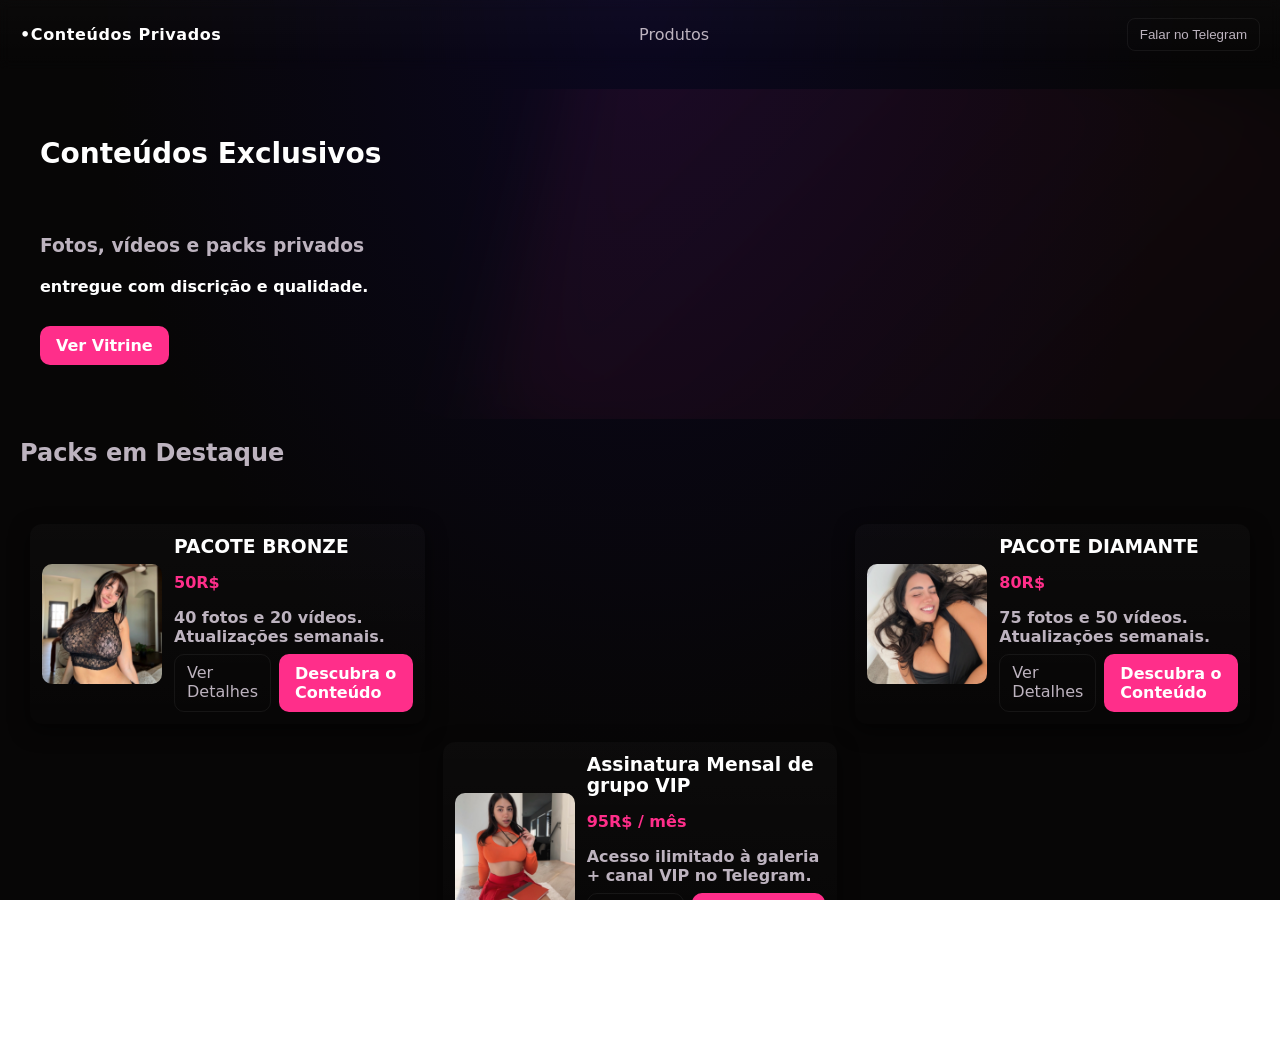
==== index.html @ 59c19920 "Add files via upload" ====
<!DOCTYPE html>
<html lang="pt-BR">
<head>
  <meta charset="UTF-8" />
  <meta name="viewport" content="width=device-width, initial-scale=1.0" />
  <title> Conteúdos da Lyra </title>
  <link rel="stylesheet" href="styles.css" />
</head>
<body>
  <header class="header">
    <div class="brand">•Conteúdos Privados</div>
    <nav class="nav">
        <a href="#produtos">Produtos</a>
    </nav>
    <button class="cta" onclick="openTelegram()">Falar no Telegram</button>
  </header>

  <main>
    <section class="hero">
      <div class="hero-inner">
        <h1>Conteúdos Exclusivos</h1><br>
      <br>  
      <h3> <p>Fotos, vídeos e packs privados </h3> </p> 
<h4>entregue com discrição e qualidade.</p> 
</h4><br>
      <p> <a class="btn-primary" href="#produtos">Ver Vitrine</a>
    </p> 
      </div>
      <div class="hero-overlay"></div>
    </section>

    <section id="produtos" class="produtos">
      <h2 class="section-title">Packs em Destaque</h2>

    <br>  <div class="grid">
        <article class="card" tabindex="0">
          <img src="mia.monroex_565093858_18086937835937154_8053127320206469756_n.jpg" alt="Pack Premium" />
          <div class="card-body">
            <h3>PACOTE BRONZE</h3>
            <p class="price">50R$</p>
            <p class="desc"> <strong>40 fotos e 20 vídeos. Atualizações semanais.</strong></p>
            <div class="card-actions">
              <a class="btn-outline" href="product1.html">Ver Detalhes</a>
              <a class="btn-primary" href="product1.html">Descubra o Conteúdo
              </a>
            </div>
          </div>
        </article>

       <br> <article class="card" tabindex="0">
          <img src="mia.monroex_565183778_18085992865937154_7002290567586090973_n.jpg" alt="Pack VIP" />
          <div class="card-body">
            <h3>PACOTE DIAMANTE</h3>
            <p class="price">80R$</p>
            <p class="desc"> <strong>75 fotos e 50 vídeos. Atualizações semanais.</strong></p>
            <div class="card-actions">
              <a class="btn-outline" href="product2.html">Ver Detalhes</a>
              <a class="btn-primary" href="product2.html">Descubra o Conteúdo</a>
            </div>
          </div>
        </article>

        <br> <article class="card" tabindex="0">
          <img src="mia.monroex_567133758_18086740846937154_8622226715872293962_n.jpg" alt="Assinatura Mensal" />
          <div class="card-body">
            <h3>Assinatura Mensal de grupo VIP</h3>
            <p class="price">95R$ / mês</p>
            <p class="desc"> <strong>Acesso ilimitado à galeria + canal VIP no Telegram.</strong></p>
            <div class="card-actions">
              <a class="btn-outline" href="product3.html">Ver Detalhes</a>
              <a class="btn-primary" href="product3.html">Descubra o Conteúdo </a>
            </div>
          </div>
        </article>
      </div>
    </section>
  </main>

  <footer class="footer">© <span id="ano"></span> • Entrega discreta</footer>

  <!-- SCRIPT DO SCROLL AUTOMÁTICO -->
  <script>
    const galeria = document.querySelector('.gallery');

    setInterval(() => {
      if (!galeria) return;

      const larguraImagem = galeria.querySelector("img")?.clientWidth || 300;

      // Rola 1 imagem por vez
      galeria.scrollLeft += larguraImagem + 10;

      // Quando chega no fim, volta ao início
      if (galeria.scrollLeft + galeria.clientWidth >= galeria.scrollWidth - 5) {
        galeria.scrollLeft = 0;
      }
    }, 4000); // 4 segundos
  </script>

  <script src="script.js"></script>
</body>
</html>
---- styles.css ----
/* Dark + sensual + premium styles (mobile-first) */
:root{
  --bg:#070606;
  --card:#0f0d10;
  --muted:#bdb3bf;
  --accent:#ff2e8a;
  --glass: rgba(255,255,255,0.04);
}
*{box-sizing:border-box}
html,body{height:100%}
body{
  margin:0;
  font-family:Inter, system-ui, -apple-system, 'Segoe UI', Roboto, 'Helvetica Neue', Arial;
  background: radial-gradient(ellipse at top, #0b0720 0%, var(--bg) 60%);
  color:#fff;
  -webkit-font-smoothing:antialiased;
}
.header{
  display:flex;align-items:center;justify-content:space-between;padding:18px 20px;background:linear-gradient(180deg, rgba(255,255,255,0.02), transparent);
  backdrop-filter: blur(6px);
}
.header .brand{font-weight:700;letter-spacing:0.6px}
.nav a{margin:0 8px;color:var(--muted);text-decoration:none}
.cta{background:transparent;border:1px solid rgba(255,255,255,0.06);padding:8px 12px;border-radius:8px;color:var(--muted);cursor:pointer}
.hero{position:relative;padding:48px 20px;border-radius:12px;margin:20px;overflow:hidden;display:flex;align-items:center;gap:24px}
.hero-inner{max-width:640px}
.hero h1{font-size:28px;margin:0 0 8px}
.hero p{color:var(--muted);margin:0 0 16px}
.hero-overlay{position:absolute;right:-10%;top:-20%;width:70%;height:160%;background:linear-gradient(120deg, rgba(255,46,138,0.08), transparent);transform:rotate(15deg);filter:blur(40px)}
.btn-primary{background:var(--accent);padding:10px 16px;border-radius:10px;color:#fff;text-decoration:none;font-weight:600}
.section-title{margin:8px 20px;color:var(--muted)}
.grid{display:grid;grid-template-columns:1fr;gap:18px;padding:20px}
.card{background:linear-gradient(180deg, rgba(255,255,255,0.02), transparent);border-radius:12px;padding:12px;display:flex;gap:12px;align-items:center;transition:transform .35s cubic-bezier(.2,.9,.2,1), box-shadow .3s;box-shadow:0 6px 20px rgba(0,0,0,0.6)}
.card img{width:120px;height:120px;object-fit:cover;border-radius:10px;flex-shrink:0}
.card:hover{transform:translateY(-6px);box-shadow:0 18px 40px rgba(0,0,0,0.7)}
.card-body h3{margin:0 0 6px}
.price{color:var(--accent);font-weight:700}
.desc{color:var(--muted);margin:6px 0}
.card-actions{display:flex;gap:8px;margin-top:8px}
.btn-outline{padding:8px 12px;border-radius:10px;border:1px solid rgba(255,255,255,0.06);text-decoration:none;color:var(--muted)}
.product-page{display:flex;flex-direction:column;padding:20px;gap:20px}
.product-info{padding:8px}
.long-desc{color:var(--muted)}
.contato form{display:flex;flex-direction:column;gap:10px;padding:20px}
.contato input,.contato textarea{padding:10px;border-radius:8px;border:1px solid rgba(255,255,255,0.04);background:var(--card);color:#fff}
.footer{text-align:center;padding:18px;color:var(--muted)}

/* Animations */
@keyframes floaty{0%{transform:translateY(0)}50%{transform:translateY(-6px)}100%{transform:translateY(0)}}
.card img{animation:floaty 6s ease-in-out infinite}

/* Larger screens */
@media(min-width:800px){
  .grid{grid-template-columns:repeat(3,1fr);padding:30px}
  .product-page{flex-direction:row}
  .product-info{flex:1}
}

/* Accessibility focus styles */
.card:focus{outline:3px solid rgba(255,46,138,0.12)}

/* Small refinements for mobile touch targets */
@media(max-width:420px){
  .hero h1{font-size:22px}
  .card img{width:90px;height:90px}
  .cta{padding:6px 10px}
}

/* CORRIGE VAZAMENTO NO CELULAR */
html, body {
  max-width: 100%;
  overflow-x: hidden;
}

/* GARANTE QUE HERO, HEADER E GRID NÃO EXPLODAM */
.hero, .header, .grid, .card {
  width:100%;
}

.gallery {
  display: flex;
  gap: 10px;

  /* IMPORTANTE — Scroll só horizontal */
  overflow-x: auto;
  overflow-y: hidden;

  /* Faz as imagens ficarem em uma única linha */
  white-space: nowrap;

  scroll-behavior: smooth;
  padding: 10px;
  width: 900px;
  max-width: 95%;
  height: 500px;
  background: rgba(15,13,16,0.3);
  border-radius: 12px;
  margin: 0 auto;
}

/* Imagens dentro */
.gallery img {
  flex: 0 0 auto;          /* impede quebrar linha */
  height: 100%;
  width: auto;
  border-radius: 12px;
  object-fit: cover;
}


.gallery img {
  flex: 0 0 auto;          
  height: 100%;              /* altura acompanha a da galeria */
  width: auto;               /* mantém proporção */
  border-radius: 12px;
  object-fit: cover;
  transition: transform 0.3s ease;
}

.gallery img:hover {
  transform: scale(1.05);
}

/* Responsividade */
@media(max-width: 800px){
  .gallery {
    width: 95%;
    height: 350px;
  }
}

@media(max-width: 420px){
  .gallery {
    width: 100%;
    height: 250px;
  }
}

/* Animação de scroll horizontal */
@keyframes scrollRight {
  0% { transform: translateX(0); }
  100% { transform: translateX(-50%); } /* ajuste conforme quantidade de imagens */
}

/* Lead alert */
.lead-alert {
    background: linear-gradient(135deg, #1a1a1d, #2d003b);
    border-left: 4px solid #ff2a8a;
    padding: 16px 20px;
    margin: 20px 0;
    border-radius: 12px;
    color: #f8cfff;
    box-shadow: 0 4px 14px rgba(255, 0, 128, 0.25);
    animation: fadeInUp 0.6s ease;
}

.lead-alert h3 {
    margin: 0 0 5px;
    color: #ff5bbd;
    font-size: 1.2rem;
}

.lead-alert p {
    margin: 0;
    line-height: 1.4;
}

@keyframes fadeInUp {
    from {
        opacity: 0;
        transform: translateY(12px);
    }
    to {
        opacity: 1;
        transform: translateY(0);
    }
}
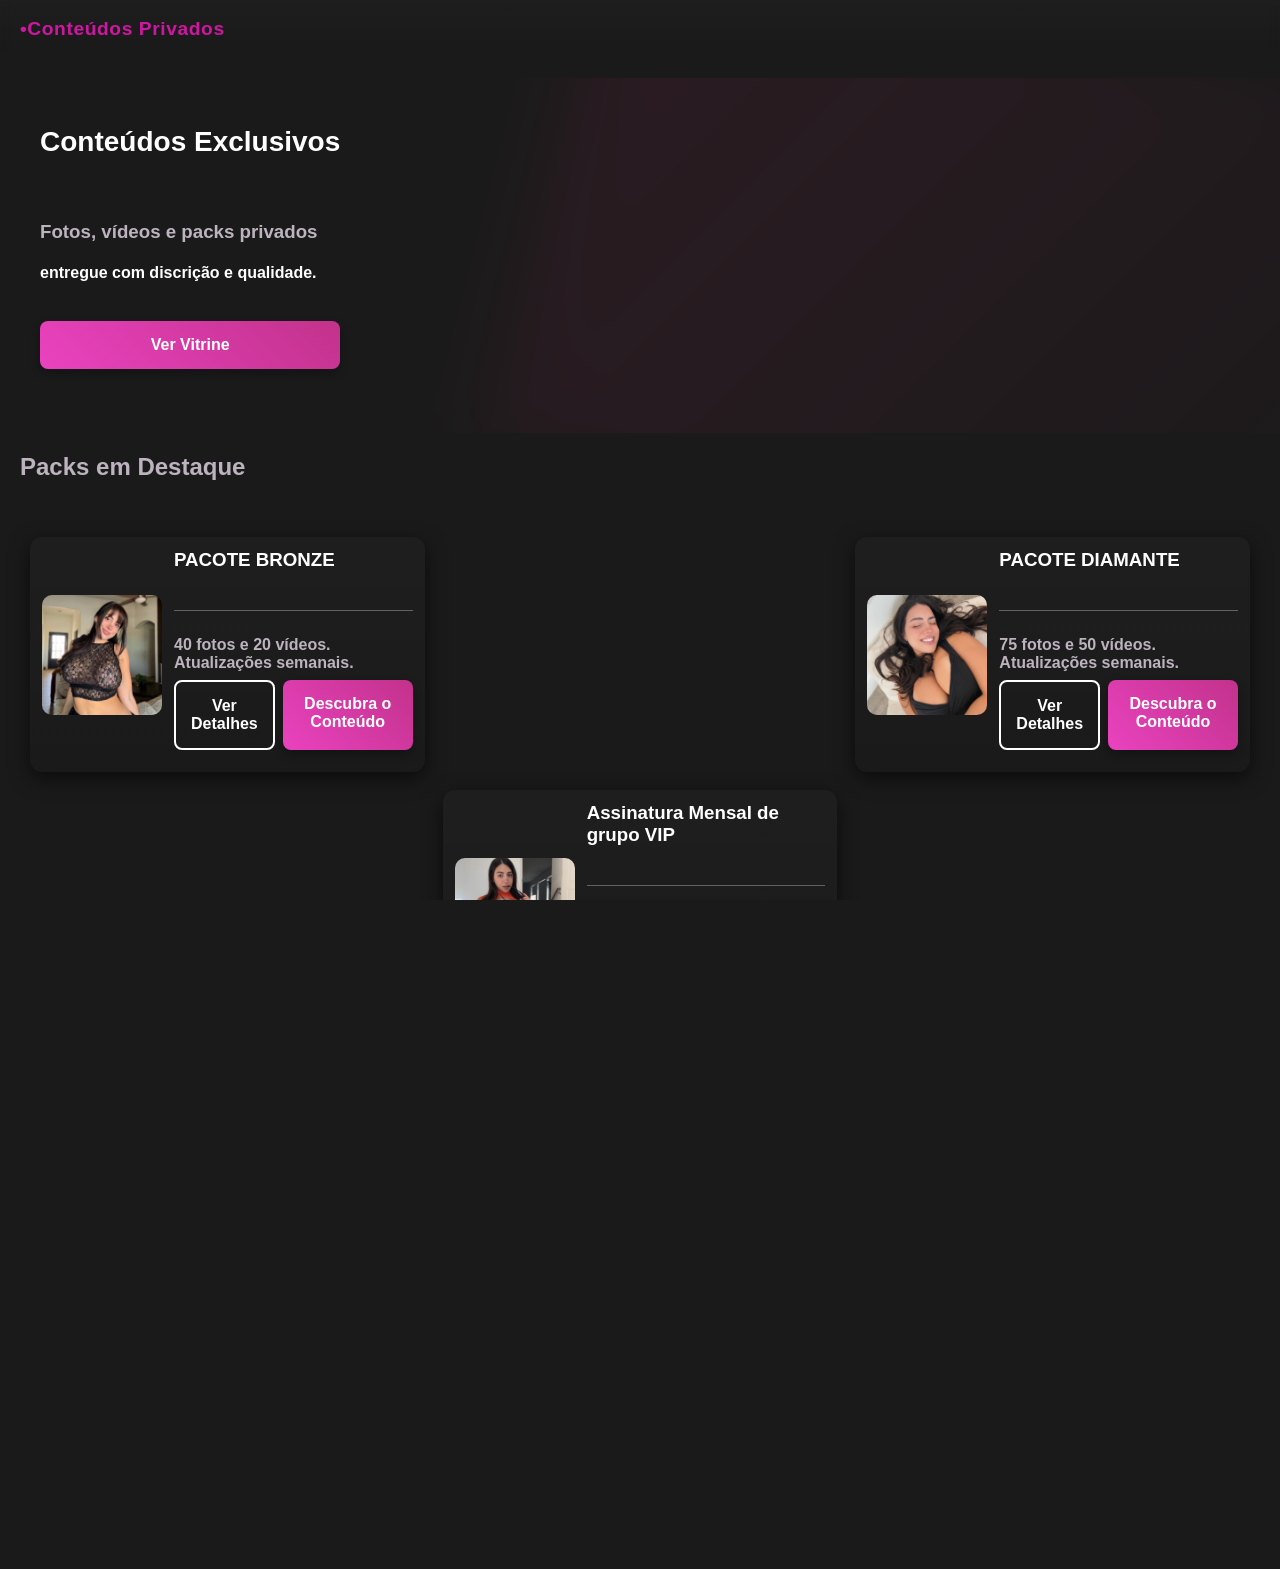
==== commit 4a900e2f: "Refactor index.html with styles and layout updates Added styles for layout and responsiveness, impro" ====
--- a/index.html
+++ b/index.html
@@ -6,13 +6,231 @@
   <title> Conteúdos da Lyra </title>
   <link rel="stylesheet" href="styles.css" />
 </head>
+ <style>
+        /* BASE GERAL E EFEITO DE FUNDO (COPIADO DO ALERTA-VIDRO) */
+        body {
+            font-family: 'Poppins', sans-serif;
+            margin: 0;
+            padding: 0;
+            color: #ffffff; /* Cor do texto padrão (clara para o fundo) */
+            display: flex;
+            flex-direction: column;
+            min-height: 100vh;
+            
+            /* ------------------------------------------------------------- */
+            /* ESPAÇO PARA A IMAGEM DE FUNDO - COLOQUE O SEU LINK AQUI */
+            /* 1. Mude o 'url()' abaixo para o link da sua imagem. */
+            background-image: url('fundo.png');
+            /* 2. Cor de fallback, caso a imagem não carregue */
+            background-color: #1a1a1a;
+            
+            /* 3. Propriedades para garantir que a imagem cubra toda a tela */
+            background-size: cover;
+            background-position: center;
+            background-attachment: fixed; 
+            /* ------------------------------------------------------------- */
+        }
+
+        /* ESTILOS DE COMPONENTES DO LAYOUT (HEADER, FOOTER) */
+        
+        
+
+        .brand {
+            font-weight: 700;
+            font-size: 1.2em;
+            color: #ce17a0; /* Dourado */
+            text-decoration: none;
+            transition: color 0.3s;
+        }
+        .brand:hover {
+            color: #ffffff;
+        }
+
+        .cta {
+            background: linear-gradient(45deg, #e942bf, #d21df7);
+            color: white;
+            border: none;
+            padding: 10px 20px;
+            border-radius: 8px;
+            cursor: pointer;
+            font-weight: 600;
+            transition: all 0.3s ease;
+            box-shadow: 0 4px 8px rgba(110, 110, 110, 0.3);
+        }
+        .cta:hover {
+            transform: translateY(-2px);
+            box-shadow: 0 6px 12px rgba(0, 0, 0, 0.5);
+        }
+        
+        .footer {
+            margin-top: auto; /* Empurra o footer para baixo */
+            padding: 15px;
+            text-align: center;
+            background: rgba(161, 161, 161, 0.7);
+            backdrop-filter: blur(5px);
+            font-size: 0.9em;
+            color: #fffdfd;
+        }
+
+        /* BOX PRINCIPAL DO PRODUTO (Efeito de Vidro) */
+        .product-page {
+            max-width: 1200px;
+            width: 90%;
+            margin: 30px auto;
+            padding: 40px;
+            box-sizing: border-box;
+
+            /* Estilo Glassmorphism aplicado ao box principal */
+            background: rgba(7, 6, 6, 0.15);
+            border-radius: 20px;
+            border: 1px solid rgba(255, 255, 255, 0.3);
+            backdrop-filter: blur(10px);
+            -webkit-backdrop-filter: blur(10px);
+            box-shadow: 0 8px 32px 0 rgba(0, 0, 0, 0.5);
+            
+            /* Layout Grid para a Galeria e Info */
+            display: grid;
+            grid-template-columns: 2fr 1fr; /* Galeria maior que info */
+            gap: 40px;
+        }
+
+        /* Galeria de Imagens */
+        .gallery {
+            display: flex;
+            overflow-x: scroll; /* Permite rolar horizontalmente */
+            gap: 15px;
+            padding-bottom: 10px;
+            border-radius: 10px;
+            /* Estilo para a barra de rolagem (opcional) */
+            -webkit-overflow-scrolling: touch;
+        }
+        .gallery img {
+            height: 350px; /* Altura fixa para scroll */
+            width: auto;
+            object-fit: cover;
+            border-radius: 10px;
+            flex-shrink: 0; /* Impede que a imagem encolha */
+            box-shadow: 0 4px 10px rgba(0,0,0,0.5);
+            transition: transform 0.3s ease;
+        }
+        .gallery img:hover {
+             transform: scale(1.03);
+        }
+        
+        /* Informações do Produto */
+        .product-info {
+            color: white;
+            padding: 0;
+        }
+        .product-info h1 {
+            color: #e715a1; /* Dourado */
+            font-size: 2.5em;
+            margin-top: 0;
+            margin-bottom: 10px;
+            text-shadow: 0 1px 3px rgba(0, 0, 0, 0.5);
+        }
+        .price {
+            font-size: 1.8em;
+            font-weight: 700;
+            color: #ffffff;
+            margin-bottom: 25px;
+            padding-bottom: 10px;
+            border-bottom: 1px solid rgba(255, 255, 255, 0.3);
+        }
+        .long-desc {
+            font-size: 1.1em;
+            line-height: 1.6;
+            margin-bottom: 30px;
+        }
+
+        /* Botões */
+        .btn-primary, .btn-outline {
+            display: block;
+            text-align: center;
+            padding: 15px;
+            border-radius: 8px;
+            font-weight: 600;
+            text-decoration: none;
+            transition: all 0.3s ease;
+            margin-bottom: 10px;
+        }
+        .btn-primary {
+            background: linear-gradient(45deg, #ee43c3fa, #c2328b);
+            color: white;
+            box-shadow: 0 4px 8px rgba(0, 0, 0, 0.3);
+        }
+        .btn-primary:hover {
+            transform: translateY(-2px);
+            box-shadow: 0 6px 12px rgba(0, 0, 0, 0.5);
+        }
+        .btn-outline {
+            background: none;
+            border: 2px solid white;
+            color: white;
+        }
+        .btn-outline:hover {
+            background: rgba(255, 255, 255, 0.1);
+        }
+        .actions {
+            margin-top: 30px;
+        }
+
+        /* Bloco de Alerta Lead */
+        .lead-alert {
+            max-width: 500px;
+            margin: 20px auto 40px auto;
+            padding: 25px;
+            border-radius: 15px;
+            text-align: center;
+            
+            /* Glassmorphism Suave */
+            background: rgba(0, 0, 0, 0.4);
+            border: 1px solid rgba(255, 255, 255, 0.2);
+            backdrop-filter: blur(5px);
+            -webkit-backdrop-filter: blur(5px);
+            box-shadow: 0 4px 15px rgba(0, 0, 0, 0.4);
+        }
+        .lead-alert h3 {
+            color: #ffcc00; /* Amarelo */
+            margin-top: 0;
+            font-size: 1.5em;
+        }
+        .lead-alert h4 p {
+            font-size: 1.1em;
+            line-height: 1.5;
+        }
+        
+        /* Responsividade */
+        @media (max-width: 900px) {
+            .product-page {
+                grid-template-columns: 1fr;
+                padding: 30px;
+                gap: 30px;
+            }
+            .gallery img {
+                height: 250px;
+            }
+        }
+        @media (max-width: 600px) {
+             .product-page {
+                padding: 20px;
+                width: 95%;
+            }
+            .product-info h1 {
+                font-size: 2em;
+            }
+            .price {
+                font-size: 1.5em;
+            }
+        }
+    </style>
 <body>
   <header class="header">
     <div class="brand">•Conteúdos Privados</div>
     <nav class="nav">
-        <a href="#produtos">Produtos</a>
+        
     </nav>
-    <button class="cta" onclick="openTelegram()">Falar no Telegram</button>
+    
   </header>
 
   <main>
@@ -37,7 +255,7 @@
           <img src="mia.monroex_565093858_18086937835937154_8053127320206469756_n.jpg" alt="Pack Premium" />
           <div class="card-body">
             <h3>PACOTE BRONZE</h3>
-            <p class="price">50R$</p>
+            <p class="price"></p>
             <p class="desc"> <strong>40 fotos e 20 vídeos. Atualizações semanais.</strong></p>
             <div class="card-actions">
               <a class="btn-outline" href="product1.html">Ver Detalhes</a>
@@ -51,7 +269,7 @@
           <img src="mia.monroex_565183778_18085992865937154_7002290567586090973_n.jpg" alt="Pack VIP" />
           <div class="card-body">
             <h3>PACOTE DIAMANTE</h3>
-            <p class="price">80R$</p>
+            <p class="price"></p>
             <p class="desc"> <strong>75 fotos e 50 vídeos. Atualizações semanais.</strong></p>
             <div class="card-actions">
               <a class="btn-outline" href="product2.html">Ver Detalhes</a>
@@ -64,7 +282,7 @@
           <img src="mia.monroex_567133758_18086740846937154_8622226715872293962_n.jpg" alt="Assinatura Mensal" />
           <div class="card-body">
             <h3>Assinatura Mensal de grupo VIP</h3>
-            <p class="price">95R$ / mês</p>
+            <p class="price"></p>
             <p class="desc"> <strong>Acesso ilimitado à galeria + canal VIP no Telegram.</strong></p>
             <div class="card-actions">
               <a class="btn-outline" href="product3.html">Ver Detalhes</a>
@@ -74,9 +292,33 @@
         </article>
       </div>
     </section>
-  </main>
-
-  <footer class="footer">© <span id="ano"></span> • Entrega discreta</footer>
+  </main> 
+  
+  
+  <main> 
+    <article class="card" tabindex="0">
+    <section class="hero">
+      <div class="hero-inner">
+        <h1>O QUE VOCÊ VAI VER</h1><br>
+     <strong> <h3> <p> 🔥 Vídeos Privados <br> </strong>
+🔥 Nudes completos <br>
+🔥 Conteúdos exclusivos que só libero aqui <br>
+🔥 Áudios provocantes <br>
+🔥 Fotos íntimas sem censura <br>
+🔥 Packs temáticos + packs sob pedido <br>
+🔥 Acesso ao meu privado para conversas quentes.</p> </h3>
+ </p> 
+
+
+</h4><br>
+      <p> <a class="btn-primary" href="#produtos">Liberar tudo😈</a>
+    </p> 
+      </div>
+      <div class="hero-overlay"></div> <ti/arcle>
+    </section>
+
+
+  
 
   <!-- SCRIPT DO SCROLL AUTOMÁTICO -->
   <script>
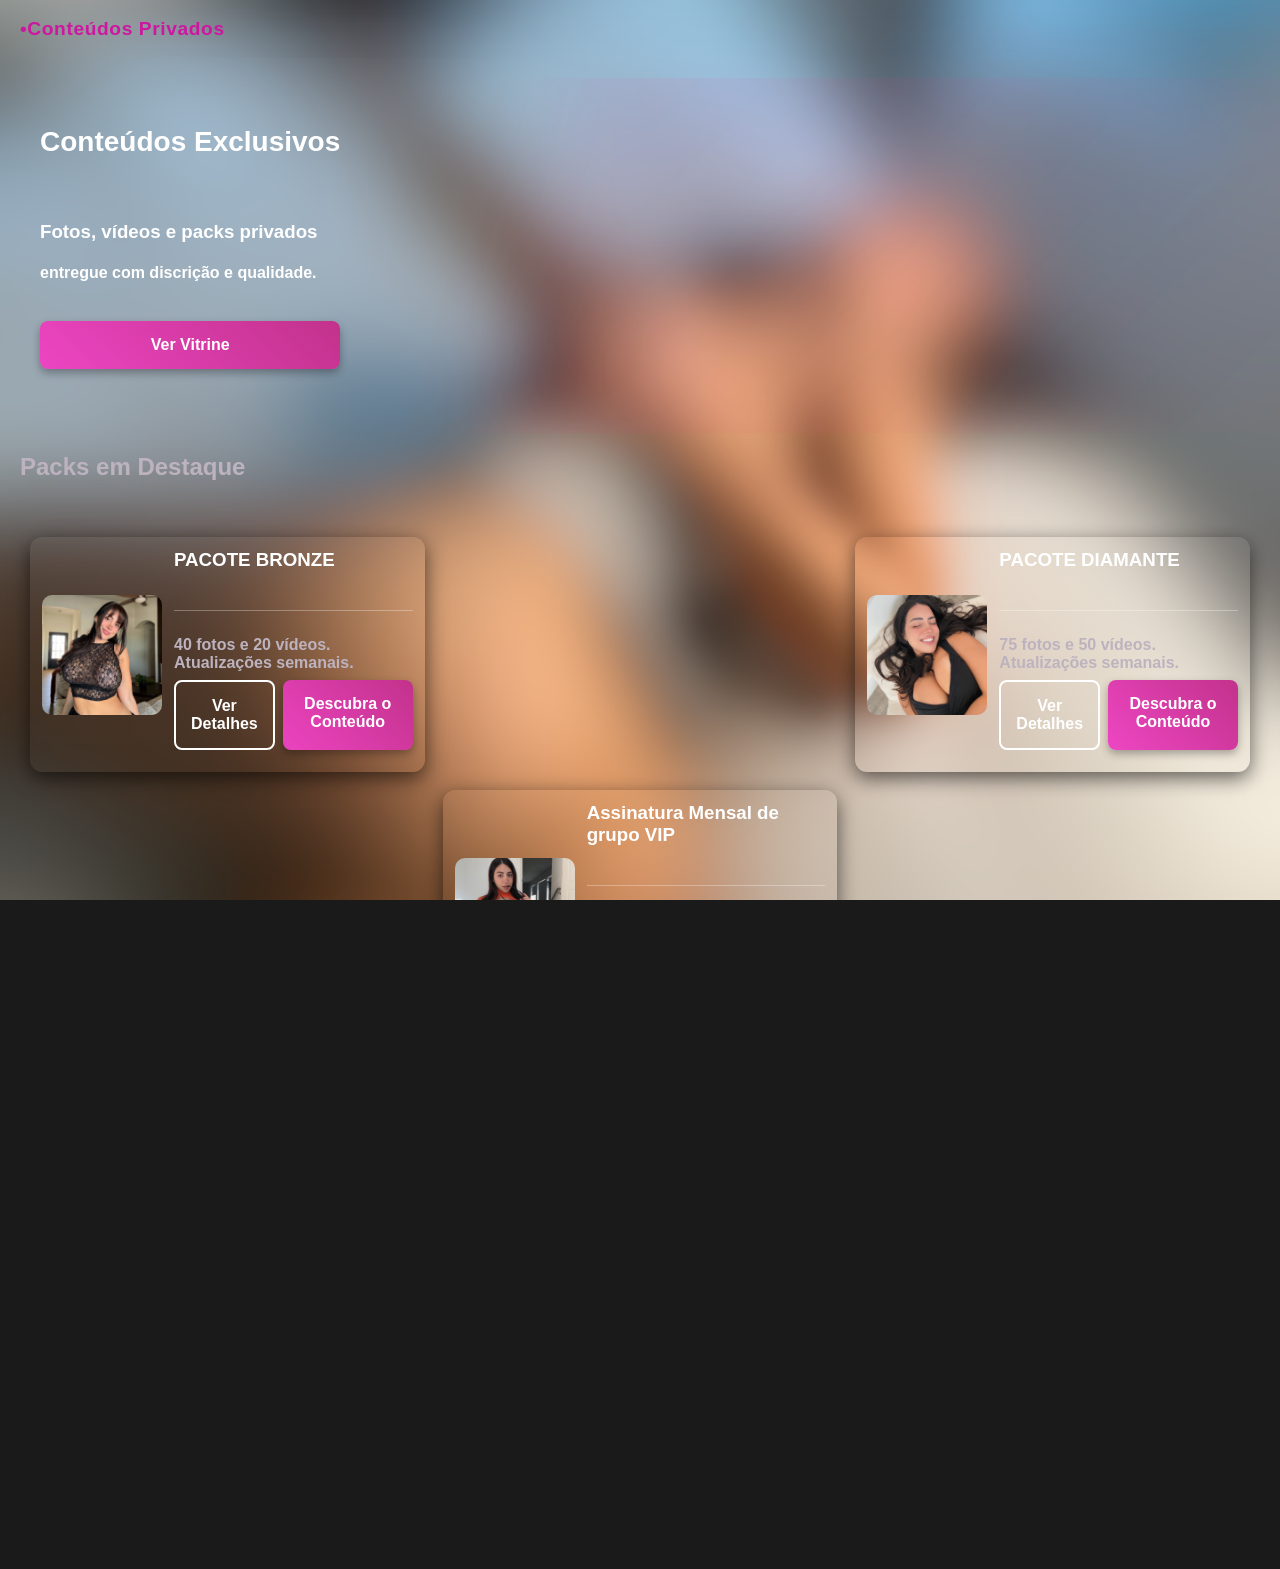
==== commit 8c43545b: "Fix HTML structure and improve formatting" ====
--- a/index.html
+++ b/index.html
@@ -311,7 +311,7 @@
 
 
 </h4><br>
-      <p> <a class="btn-primary" href="#produtos">Liberar tudo😈</a>
+      <p> <a class="btn-primary" href="#alerta-vidro.html">Liberar tudo😈</a>
     </p> 
       </div>
       <div class="hero-overlay"></div> <ti/arcle>
@@ -340,5 +340,8 @@
   </script>
 
   <script src="script.js"></script>
+      <script src="/_vercel/insights/script.js" defer></script>
 </body>
 </html>
+
+
--- a/styles.css
+++ b/styles.css
@@ -25,7 +25,9 @@
 .hero{position:relative;padding:48px 20px;border-radius:12px;margin:20px;overflow:hidden;display:flex;align-items:center;gap:24px}
 .hero-inner{max-width:640px}
 .hero h1{font-size:28px;margin:0 0 8px}
-.hero p{color:var(--muted);margin:0 0 16px}
+.hero p {
+  color: #ffffff;
+  margin: 0 0 16px;}
 .hero-overlay{position:absolute;right:-10%;top:-20%;width:70%;height:160%;background:linear-gradient(120deg, rgba(255,46,138,0.08), transparent);transform:rotate(15deg);filter:blur(40px)}
 .btn-primary{background:var(--accent);padding:10px 16px;border-radius:10px;color:#fff;text-decoration:none;font-weight:600}
 .section-title{margin:8px 20px;color:var(--muted)}
